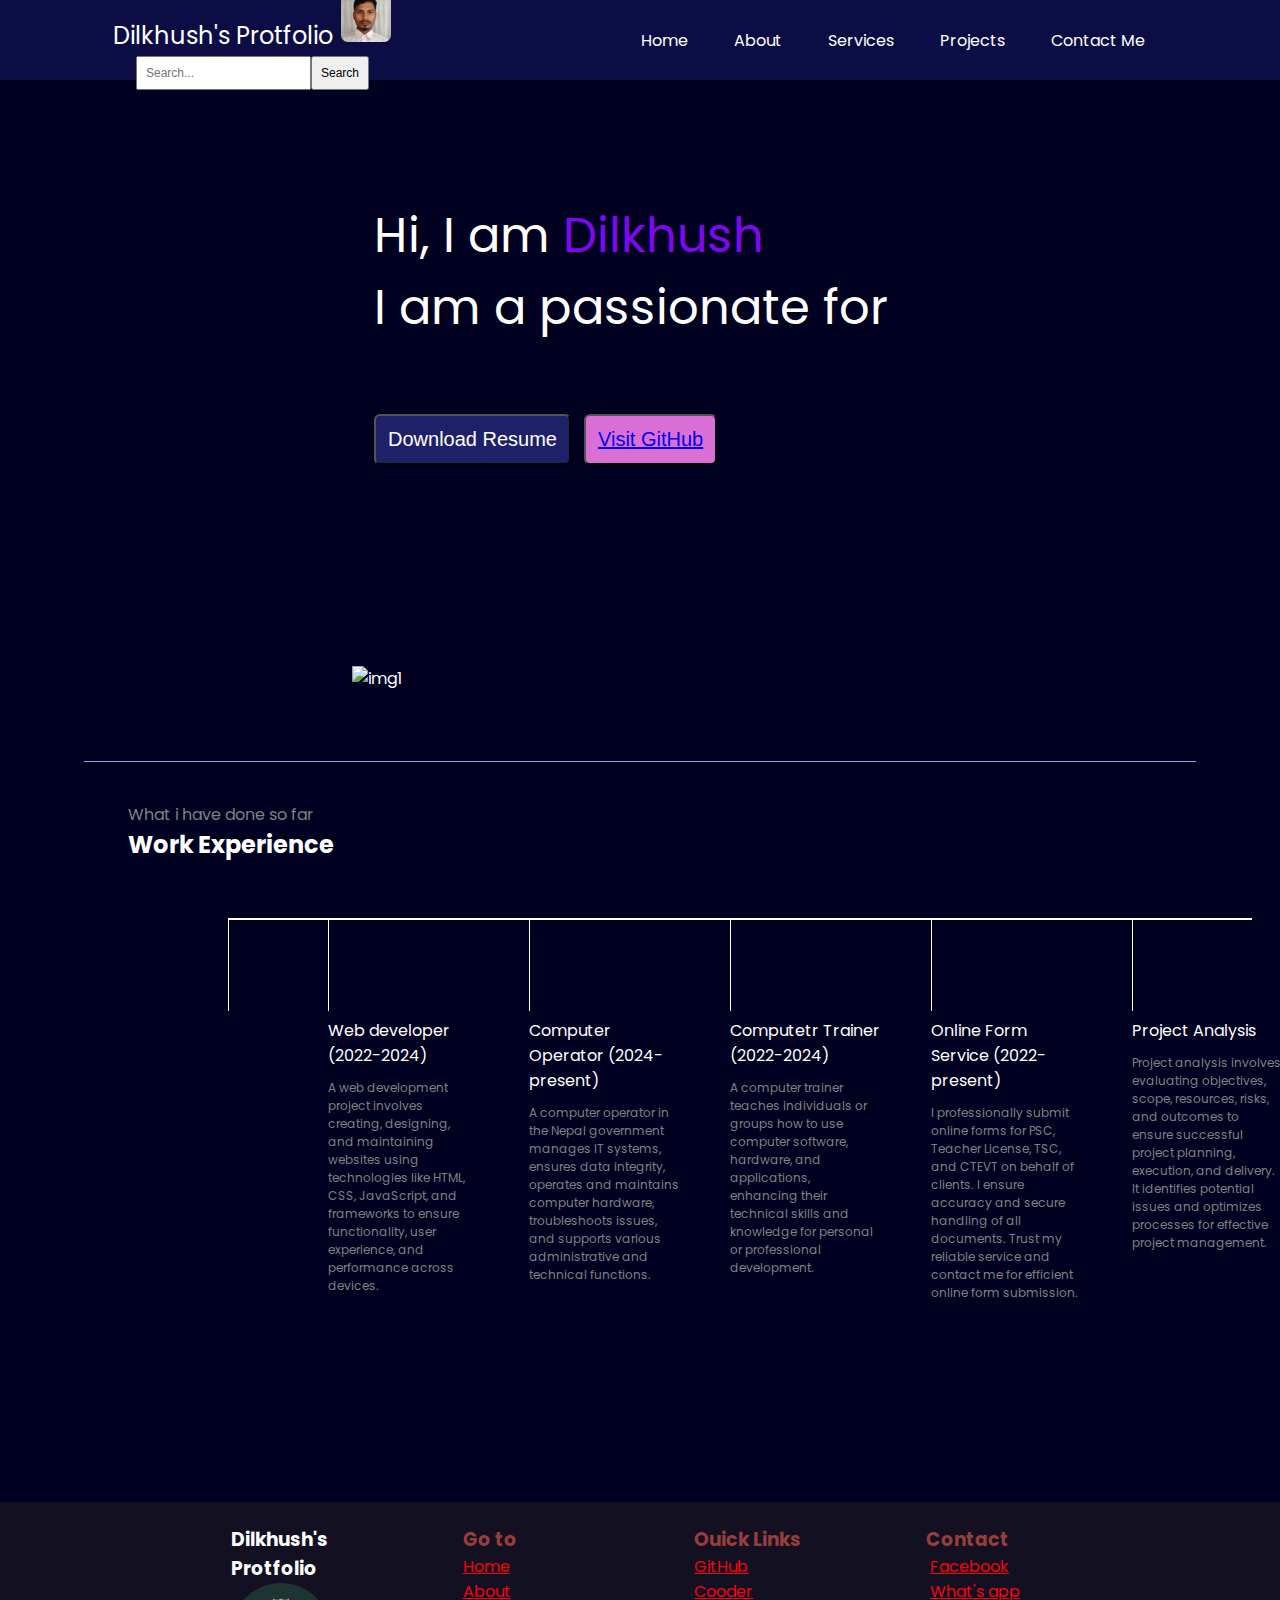
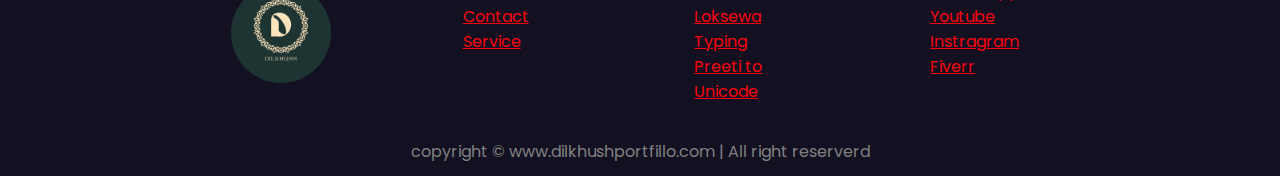
==== index.html @ b4fbde72 "change for website" ====
<!DOCTYPE html>
<html lang="en">
  <head>
    <meta charset="UTF-8" />
    <meta name="viewport" content="width=device-width, initial-scale=1.0" />
    <title>Dilkhush-protfolio</title>
    <link rel="preconnect" href="https://fonts.googleapis.com" />
    <link rel="preconnect" href="https://fonts.gstatic.com" crossorigin />
    <link
      href="https://fonts.googleapis.com/css2?family=Poppins:ital,wght@0,100;0,200;0,300;0,400;0,500;0,600;0,700;0,800;0,900;1,100;1,200;1,300;1,400;1,500;1,600;1,700;1,800;1,900&display=swap"
      rel="stylesheet"
    />
   <link rel="stylesheet" href="style.css">
  </head>
  <body>
    <header>
      <nav>
        <div class="left logoa ">Dilkhush's Protfolio
          <img id="logo" src="aslogo.jpg" alt="">
          <div class="search-container">
            <input type="text" id="search-box" class="search-box" placeholder="Search...">
            <button id="search-button" class="search-button">Search</button>
        </div>
        </div>
          <div class="verticle ">
            <div class="right ">
          <ul>
            <li><a href="/">Home</a></li>
            <li><a href="about.html" target="_blank">About</a></li>
            <li><a href="service.html" target="_blank">Services</a></li>
            <li><a href="project.html" target="_blank">Projects</a></li>
            <li><a href="contact.html" target="_blank">Contact Me</a></li>
          </ul>
        </div>
      </nav>
    </header>
    <main>
      <section class="firstSection">
          <div class="verticle ">
            <div class="leftSection ">
          <div> Hi, I am <span class="purple">Dilkhush</span></div>
          <div>I am a passionate for</div>
          <!-- <div>I am Computer Operator</div> -->
          <!-- <div>I am IT Officer</div> -->
          <span id="element"></span>
          <div class="buttons">
            <a href="cv1.pdf" download="yourfile.pdf">
            <button class="btn">Download Resume</button></a>
            <button class="btn btn2"><a href="https://github.com/dilkhushrajak" target="_blank">Visit GitHub</a></button>
          </div>
        </div>

        <div class="rightSection">
          <img src="/coder/dil1.png" alt="img1" />
        </div>
      </section>
      <hr />
      <section class="secondSection">
        <span class="text-gray">What i have done so far</span>
        <h1>Work Experience</h1>
          <div class="verticle ">
            <div class="box ">
          <div class="verticle ">
            <img class="image-top" src="coder/html.png" alt="" />
            <div class="vertical-title">Web developer (2022-2024)</div>
            <div class="vertical-desc">
              A web development project involves creating, designing, and maintaining websites using technologies like HTML, CSS, JavaScript, and frameworks to ensure functionality, user experience, and performance across devices.
            </div>
          </div>
          <div class="verticle  searchable">
            <img class="image-top" src="coder/dil1.png" alt="" />
            <div class="vertical-title">Computer Operator (2024-present)</div>
            <div class="vertical-desc">
              A computer operator in the Nepal government manages IT systems, ensures data integrity, operates and maintains computer hardware, troubleshoots issues, and supports various administrative and technical functions.
            </div>
          </div>
          <div class="verticle  searchable">
            <img class="image-top" src="coder/developer.png" alt="" />
            <div class="vertical-title">Computetr Trainer (2022-2024)</div>
            <div class="vertical-desc">
              A computer trainer teaches individuals or groups how to use computer software, hardware, and applications, enhancing their technical skills and knowledge for personal or professional development.
            </div>
          </div>
          <div class="verticle  searchable">
            <img class="image-top" src="coder/developer.png" alt="" />
            <div class="vertical-title">Online Form Service (2022-present)</div>
            <div class="vertical-desc">
              I professionally submit online forms for PSC, Teacher License, TSC, and CTEVT on behalf of clients. I ensure accuracy and secure handling of all documents. Trust my reliable service and contact me for efficient online form submission.
            </div>
          </div>
          <div class="verticle  searchable">
            <img class="image-top" src="coder/developer.png" alt="" />
            <div class="vertical-title">Project Analysis</div>
            <div class="vertical-desc">
              Project analysis involves evaluating objectives, scope, resources, risks, and outcomes to ensure successful project planning, execution, and delivery. It identifies potential issues and optimizes processes for effective project management.
            </div>
          </div>
        
      </section>
    </main>
    <footer>
      <div class="footer">
        <div class="footer-first">
          <h3>Dilkhush's Protfolio
          </h3>
          <img id="img3" src="logo-2.png" alt="">
        </div>
        <div class="footer-second  searchable">
          <ul><h3 class="h3-list">Go to</h3>
            <li><a id="a-link" href="" target="_blank">Home</a></li>
            <li><a id="a-link" href="about.html" target="_blank">About</a></li>
            <li><a id="a-link" href="contact.html" target="_blank">Contact</a></li>
            <li><a id="a-link" href="service.html" target="_blank">Service</a></li>
          
          </ul>
        </div>
        <div class="footer-third  searchable ">
          <ul><h3 class="h3-list">Ouick Links</h3>
            <li><a id="a-link" href="https://github.com/dilkhushrajak" target="_blank">GitHub</a></li>
            <li><a id="a-link" href="" target="_blank">Cooder</a></li>
            <li><a id="a-link" href="https://psc.gov.np/" target="_blank">Loksewa</a></li>
            <li><a id="a-link" href="https://hindityping.info/" target="_blank">Typing</a></li>
            <li><a id="a-link" href="https://preeti.arthasarokar.com/" target="_blank">Preeti to Unicode</a></li>
          </ul>
        </div>
        <div class="footer-fourth">
          <ul><h3 class="h3-list  searchable">Contact</h3>
           
            <li><img  id="li-img" src="/coder/facebook.png" alt=""><a id="a-link" href="https://www.facebook.com/profile.php?id=100007473285875" target="_blank">Facebook</a>
            </li>
            <li><img  id="li-img" src="/coder/contact.png" alt=""><a  id="a-link"href="" target="_blank">What's app</a>
            </li>
            <li><img  id="li-img" src="/coder/youtube png.jpeg" alt=""><a id="a-link" href="https://youtube.com/@okztech7704?si=VXj5lsh7I_cHX14S" target="_blank">Youtube</a>
            </li>
            <li><img  id="li-img" src="/coder/instra.jpeg" alt=""><a id="a-link" href="https://www.instagram.com/rajak.23dilkhush?igsh=MWQwaXZqNjgxaGM3ZA==" target="_blank">Instragram</a>
            </li>
            <li><img  id="li-img" src="/coder/fiverr.png" alt=""><a id="a-link" href="https://www.fiverr.com/dilkhush_121?up_rollout=true" target="_blank">Fiverr</a>
            </li>
          </ul>
        </div>
      </div>
      <div class="fotter-rights">
       copyright &#169; www.dilkhushportfillo.com | All right reserverd
      </div>
    </footer>
    <script src="https://unpkg.com/typed.js@2.1.0/dist/typed.umd.js"></script>
    <!-- Setup and start animation! -->
    <script>
      var typed = new Typed("#element", {
        strings: [
          "Webdeveloper",
          "Graphics Designer",
          "Computer Operator",
          "Computer Instructor",
          "IT Officer",
        ],
        typeSpeed: 50,
      });
    </script>
    <script src="script.js"></script>
  </body>
</html>
---- style.css ----
* {
    margin: 0;
    padding: 0;
  }
  body {
    background-color: rgb(0, 0, 33);
    color: white;
    font-family: "poppins", sans-serif;
  }
  .A-main {
    background-color: rgb(4, 60, 60);
    color: rgb(242, 242, 76);
    display: flex;
    flex-direction: column;
    align-items: center;
    font-size: 1.5rem;
  }
  .A-para {
    padding-left: 8px;
  }
  nav {
    display: flex;
    align-items: center;
    justify-content: space-around;
    height: 80px;
    background-color: rgb(13, 13, 69);
  }
  .S-main {
    background-color: rgb(4, 60, 60);
    color: rgb(242, 242, 76);
    /* display: flex; */
    /* flex-direction: column; */
    /* align-items: center; */
    font-size: 1.5rem;
    margin: 10px;
    padding-left: 20%;
    padding-right: 10%;
    /* column-gap: 20px; */
    font-family: Arial, Helvetica, sans-serif;
  }
  .S-main h3 {
    /* text-align: center; */
    margin-left: 20%;
    font-family: serif;
    font-size: 3rem;
  }
  .S-main #red {
    color: rgb(32, 243, 8);
  }
  .S-main p {
    font-family: "Gill Sans", "Gill Sans MT", Calibri, "Trebuchet MS",
      sans-serif;
    font-size: 1.3rem;
  }
  #center{
    text-align: center;
    color: darkorange;
  }
  #s-img{
    height: 25px;
    width: 30px;
    border-radius: 15%;
    padding: 2px;
  }
  nav {
    display: flex;
    align-items: center;
    justify-content: space-around;
    height: 80px;
    background-color: rgb(13, 13, 69);
  }
  nav ul {
    display: flex;
    justify-content: center;
  }
  nav ul li {
    list-style: none;
    margin: 0 23px;
  }
  .h3-list{
    /* background-color: aqua; */
    
    color: rgb(150, 62, 62);
  }
  nav ul li a {
    text-decoration: none;
    color: white;
  }
  nav ul li a:hover {
    background-color: rgb(4, 22, 22);
    color: rgb(224, 145, 26);
    border-radius: 3px;
    font-size: 1.04rem;
  }
   /* Add some basic styling for the search bar */
   .search-container {
    display: flex;
    justify-content: center;
    margin-top: 3px;
}
.search-box {
    padding: 8px;
    font-size: 12px;
}
.search-button {
    padding: 8px;
    font-size: 12px;
    cursor: pointer;
}
  main hr {
    border: 0;
    background-color: #9c97f1;
    height: 1.2px;
    margin: 40px 84px;
  }
  .left {
    font-size: 1.5rem;

  }
  #a-link{
    color: rgb(247, 2, 14);
  }
 
#logo{
  height: 50px;
  width: 50px;
  border-radius: 9px;
  padding: 2px;
}
  .firstSection {
    display: flex;
    justify-content: space-around;
    /* margin: 140px 0; */
  }
  .firstSection > div {
    width: 45%;
  }

  .leftSection {
    /* background-color: red; */
    font-size: 3rem;
    margin: 120px 0;
    margin-left: 22px;
  }
  .leftSection .btn {
    padding: 12px;
    background-color: #1e2167;
    color: white;
    border-radius: 6px;
    font-size: 20px;
    cursor:pointer;
  }
  .leftSection .btn2{
    /* color: white; */
    background-color: orchid;
    list-style: none;
  }
  .leftSection .btn:hover{
    background-color: aqua;
    color: black;
  }
  .leftSection .buttons{
    padding: 50px 0;
  }
  .rightSection {
    /* background-color: red; */
  }
  .rightSection img {
    height: 95%;
    width: 90%;
    margin: 30px 0;
  }
  .purple {
    color: rgb(127, 7, 238);
  }
  #element {
    color: rgb(127, 7, 238);
  }
  .secondSection {
    max-width: 80vw;
    margin: auto;
    height: 50vh;
  }
  .secondSection h1 {
    font-size: 1.5rem;
    /* height: 80vh; */
  }
  .text-gray {
    color: gray;
  }
  .secondSection .box {
    background-color: white;
    width: 80vw;
    height: 2px;
    margin: 56px 0;
    display: flex;
  }
  .secondSection .verticle {
    height: 93px;
    width: 1px;
    background-color: white;
    margin: 0 100px;
  }
  .image-top{
    width: 23px;
    position: relative;
    top: -32px;
    left: -9px;
  }
  .vertical-title{
    position: relative;
    top: 75px;
    width: 150px;

  }
  .vertical-desc{
    position: relative;
    top: 86px;
    color: gray;
    width: 150px;
    font-size: 12px
  }
  footer{
    background-color: #131021;
    /* height: 223px; */

  }
  .footer{
    display: flex;
    padding: 23px 122px;
    justify-content: space-evenly;
    margin-top: 250px ;
  }
  .footer ul{
  list-style: none;
  }
  .footer >div{
    width: 123px;
  }
  footer .fotter-rights{
    text-align: center;
    color: gray;
    padding: 12px 12px;

  }
  #li-img{
    height: 15px;
    width: 10p;
    padding: 2px;
  }
  #img3{
    height: 100px;
    width: 100px;
    border-radius: 50%;
  }
  @media screen and (max-width:900px){
    body{
      /* background-color: red; */

    }
    *{ 
      align-items: center;
    }
    nav {
    flex-direction: column;
     padding: 14px;
    margin: 14px;
    }

    .firstSection{
      flex-direction: column-reverse;
      text-align: center;
      font-size: 23px;
      margin: 80px;
    }
    #logo{
      height: 40px;
      width: 40px;
      border-radius: 7px;
      padding: 1px;
    }
    .box{
      flex-direction: column;

    }
    .secondSection{
      height: 40vh;
    }
    .leftSection .btn {
      font-size: 15px;
    }
    .secondSection .verticle{
      height: unset;
    }
    .vertical-title, .vertical-desc{
      left: 20px;
      
    }
    .vertical-title{
      font-size: 19px;
    }
    .vertical-desc{
      font-size: 12px;
    }
    .secondSection .box{
      width: 50vw;
    }
    footer{
      /* display: none; */
      padding: 8px 11px;
      margin-top: 1330px;
      font-size: 15px;

    }
    .footer{
      padding: 2px;
      /* margin-top: 1200px ; */
    }
    /* header nav .right{
      margin: 111px 0;
    } */
   
     .rightSection{
      width: 72%; !important\;
     }
     nav ul li {
          list-style: none;
          margin: -5% 7%;
          font-size: 90%;
     }
     .image-top{
      left: -29px;
     }
     .leftSection .btn{
      margin: 4px;

     }
  .rightSection img {
   margin: 0 0px;
   padding: 0 0px;
   height: 300px;

   width: 200px;
  }
  .firstSection {
    /* display: flex; */
    /* justify-content: space-around; */
    /* margin: 140px 0; */
  }
  .leftSection{
    margin: 3px 0;
    width: 100%;
    display: flex;
    flex-direction: column;
    justify-content: center;
    /* align-items: center; */
    font-size: 2rem;
  }
        
element {
}
* {
margin: 0;

padding: 0;

}
    
  }
  @media screen and (max-width:500px){
    body{
      /* background-color: red; */

    }
    #logo{
      height: 30px;
      width: 30px;
      border-radius: 5px;
      padding: 1px;
    }
    nav {
      flex-direction: column;
      padding: 1px;
      margin: 1px;        }
    .firstSection{
      flex-direction: column-reverse;
      text-align: center;
      font-size: 23px;
      margin: 80px;
    }
    .box{
      flex-direction: column;
    }
    .secondSection .verticle{
      height: unset;
    }
    .leftSection .btn {
      font-size: 10px;
    }
    .vertical-title, .vertical-desc{
      left: 45px;
    }
    .secondSection .box{
      width: 50vw;
    }
    footer{
      padding: 6px 8px;
      margin-top: 1183px;

    }
    .footer{
      /* margin-top: 1083px; */
      padding: 1px ;
      /* font-size: 0.6rem; */
    }
    /* header nav .right{
      margin: 111px 0;
    } */
     .rightSection{
      width: 72%; !important\;
     }
     nav ul li {
          list-style: none;
          margin: -5% 7%;
          font-size: 60%;
     }
     .image-top{
      left: -29px;
     }
     .leftSection .btn{
      margin: 4px;
     }
  .rightSection img {
   margin: 0 0px;
   padding: 0 0px;
   height: 300px;
   width: 200px;
  }
  .firstSection {
    /* display: flex; */
    /* justify-content: space-around; */
    /* margin: 140px 0; */
  }
  .leftSection{
    margin: 3px 0;
    width: 100%;
    display: flex;
    flex-direction: column;
    justify-content: center;
    /* align-items: center; */
    font-size: 1.5rem;
  }
        
element {
}
* {
margin: 0;

padding: 0;

}
@media screen and (max-width:240px){
nav {
      flex-direction: column;
      padding: 0.5px;
      margin: 0.5px;        }

.firstSection{
      flex-direction: column-reverse;
      text-align: center;
      font-size: 15px;
      margin: 50px;
}   
element {
}
#logo{
  height: 20px;
  width: 25px;
  border-radius: 5px;
  padding: 1px;
}
* {
margin: 0;
padding: 0;
}
.box{
      flex-direction: column;
    }
    .secondSection .verticle{
      height: unset;
    }
    .vertical-title, .vertical-desc{
      left: 10px;
    }
    .secondSection .verticle{
      height: unset;
    }
    .leftSection .btn {
      font-size: 8px;
    }
    /* .vertical-title, .vertical-desc{
      left: 25px; */
    }
    .secondSection .box{
      width: 30vw;
    }
    footer{
      /* display: none; */
      padding: 3px 4px;
      /* margin: 5px; */
     /* margin-top: 500px; */
    }
    .footer{
      margin-top: 300px;
      padding: 0.3rem;
      font-size: 0.6rem;
    }
    footer .fotter-rights {
      font-size: 7px;
    }
    /* header nav .right{
      margin: 111px 0;
    } */
     .rightSection{
      width: 50%; !important\;
     }
     nav ul li {
          list-style: none;
          margin: -3% 4%;
          font-size: 50%;
     }
     .image-top{
      left: -19px;
     }
     .leftSection .btn{
      margin: 2px;
     }
  .rightSection img {
   margin: 0 0px;
   padding: 0 0px;
   height: 200px;
   width: 150px;
  } 
  .leftSection{
    margin: 2px 0;
    width: 100%;
    display: flex;
    flex-direction: column;
    justify-content: center;
    /* align-items: center; */
    font-size: 1rem;
  }
  }
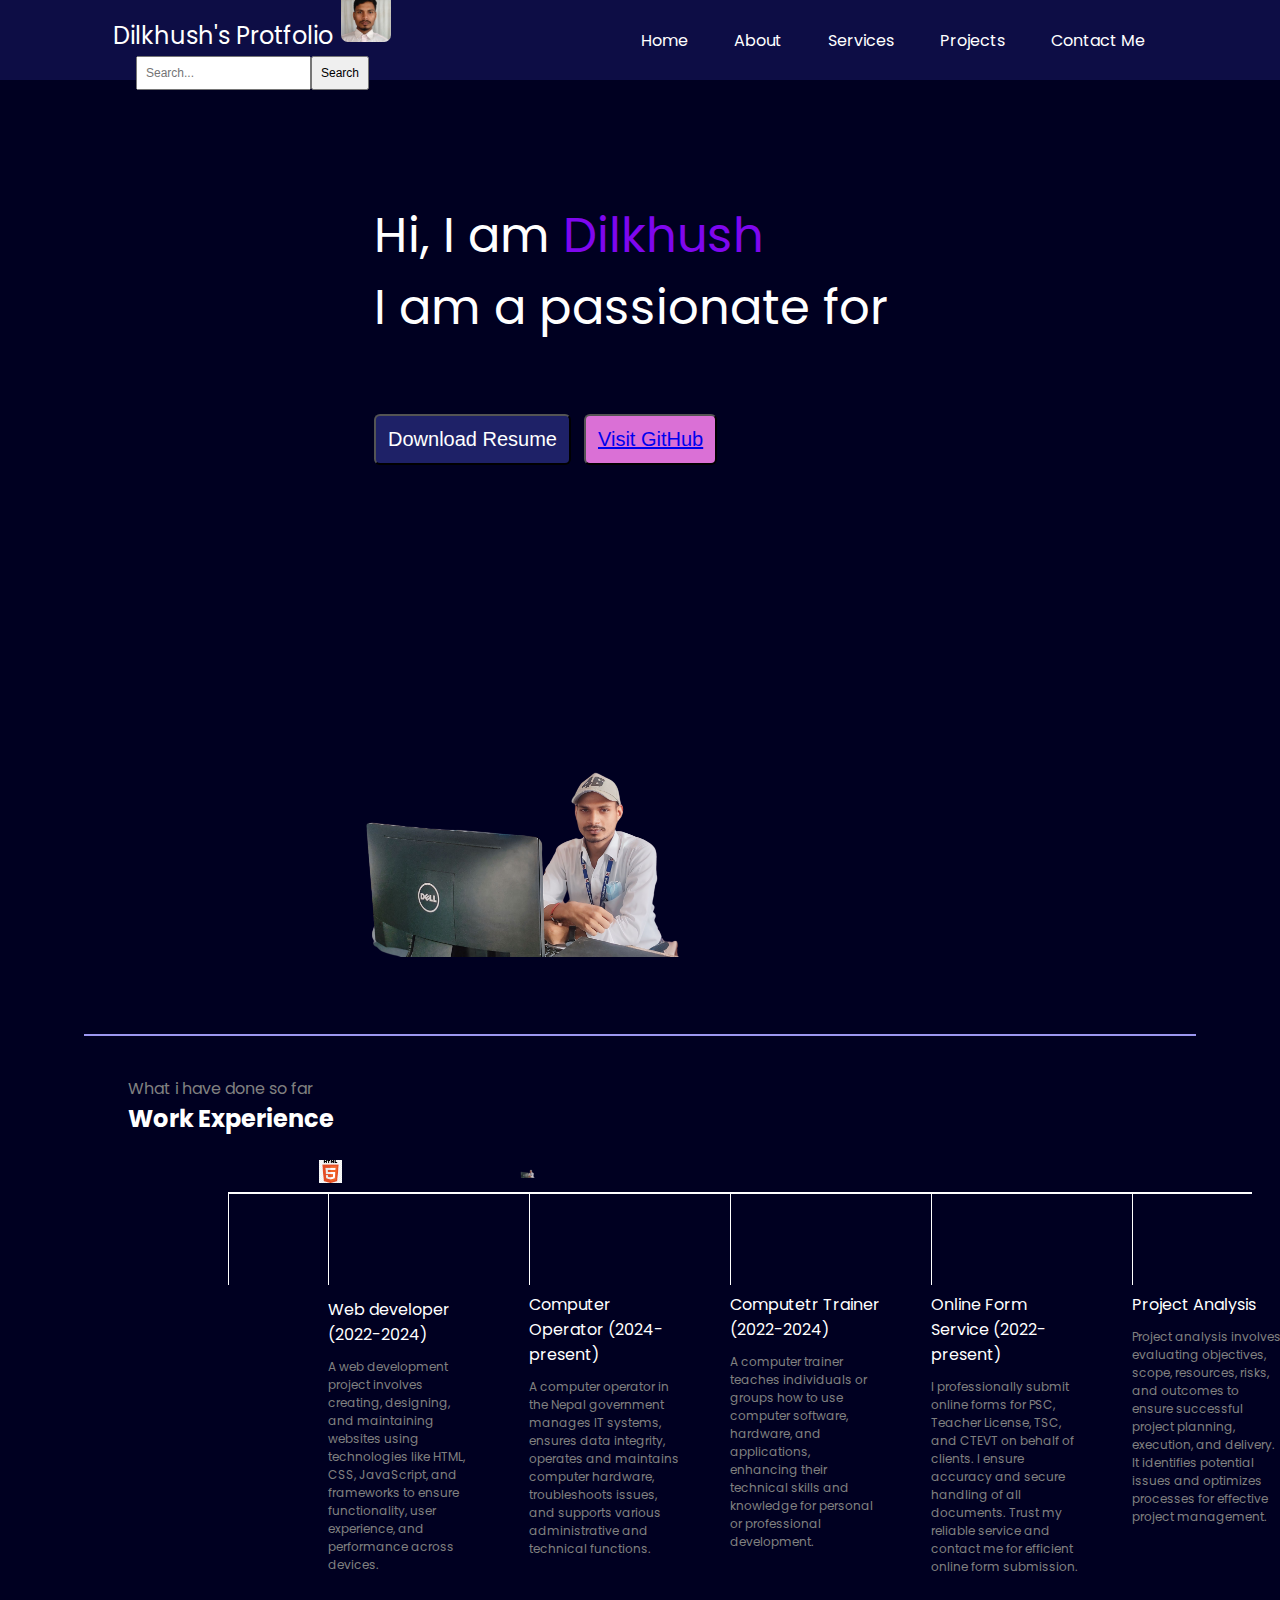
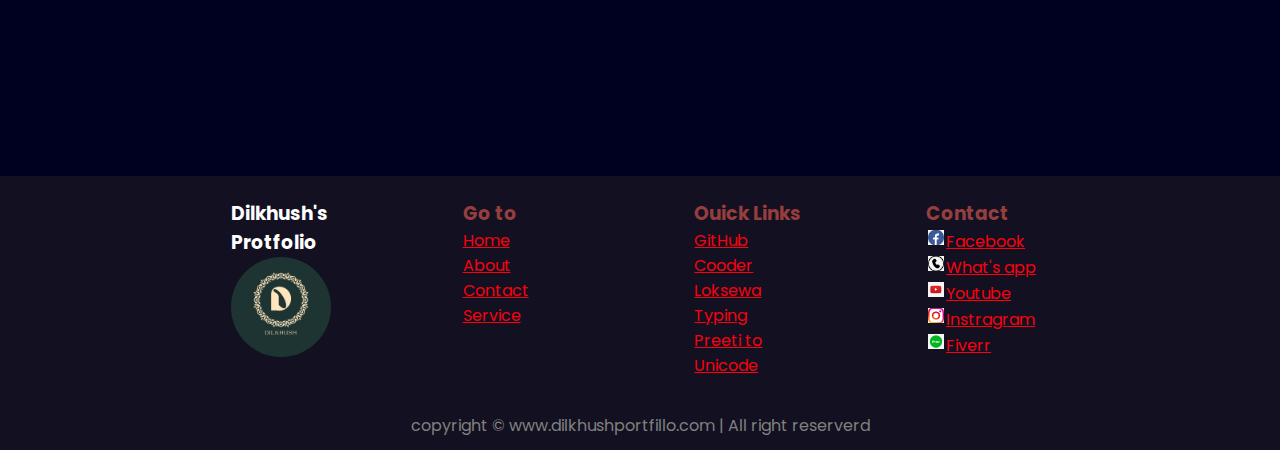
==== commit 95fa113f: "file upload" ====
--- a/index.html
+++ b/index.html
@@ -51,7 +51,7 @@
         </div>
 
         <div class="rightSection">
-          <img src="/coder/dil1.png" alt="img1" />
+          <img src="dil1.png" alt="img1" />
         </div>
       </section>
       <hr />
@@ -61,35 +61,35 @@
           <div class="verticle ">
             <div class="box ">
           <div class="verticle ">
-            <img class="image-top" src="coder/html.png" alt="" />
+            <img class="image-top" src="html.png" alt="" />
             <div class="vertical-title">Web developer (2022-2024)</div>
             <div class="vertical-desc">
               A web development project involves creating, designing, and maintaining websites using technologies like HTML, CSS, JavaScript, and frameworks to ensure functionality, user experience, and performance across devices.
             </div>
           </div>
           <div class="verticle  searchable">
-            <img class="image-top" src="coder/dil1.png" alt="" />
+            <img class="image-top" src="dil1.png" alt="" />
             <div class="vertical-title">Computer Operator (2024-present)</div>
             <div class="vertical-desc">
               A computer operator in the Nepal government manages IT systems, ensures data integrity, operates and maintains computer hardware, troubleshoots issues, and supports various administrative and technical functions.
             </div>
           </div>
           <div class="verticle  searchable">
-            <img class="image-top" src="coder/developer.png" alt="" />
+            <img class="image-top" src="developer.png" alt="" />
             <div class="vertical-title">Computetr Trainer (2022-2024)</div>
             <div class="vertical-desc">
               A computer trainer teaches individuals or groups how to use computer software, hardware, and applications, enhancing their technical skills and knowledge for personal or professional development.
             </div>
           </div>
           <div class="verticle  searchable">
-            <img class="image-top" src="coder/developer.png" alt="" />
+            <img class="image-top" src="developer.png" alt="" />
             <div class="vertical-title">Online Form Service (2022-present)</div>
             <div class="vertical-desc">
               I professionally submit online forms for PSC, Teacher License, TSC, and CTEVT on behalf of clients. I ensure accuracy and secure handling of all documents. Trust my reliable service and contact me for efficient online form submission.
             </div>
           </div>
           <div class="verticle  searchable">
-            <img class="image-top" src="coder/developer.png" alt="" />
+            <img class="image-top" src="developer.png" alt="" />
             <div class="vertical-title">Project Analysis</div>
             <div class="vertical-desc">
               Project analysis involves evaluating objectives, scope, resources, risks, and outcomes to ensure successful project planning, execution, and delivery. It identifies potential issues and optimizes processes for effective project management.
@@ -126,15 +126,15 @@
         <div class="footer-fourth">
           <ul><h3 class="h3-list  searchable">Contact</h3>
            
-            <li><img  id="li-img" src="/coder/facebook.png" alt=""><a id="a-link" href="https://www.facebook.com/profile.php?id=100007473285875" target="_blank">Facebook</a>
+            <li><img  id="li-img" src="facebook.png" alt=""><a id="a-link" href="https://www.facebook.com/profile.php?id=100007473285875" target="_blank">Facebook</a>
             </li>
-            <li><img  id="li-img" src="/coder/contact.png" alt=""><a  id="a-link"href="" target="_blank">What's app</a>
+            <li><img  id="li-img" src="contact.png" alt=""><a  id="a-link"href="" target="_blank">What's app</a>
             </li>
-            <li><img  id="li-img" src="/coder/youtube png.jpeg" alt=""><a id="a-link" href="https://youtube.com/@okztech7704?si=VXj5lsh7I_cHX14S" target="_blank">Youtube</a>
+            <li><img  id="li-img" src="youtube png.jpeg" alt=""><a id="a-link" href="https://youtube.com/@okztech7704?si=VXj5lsh7I_cHX14S" target="_blank">Youtube</a>
             </li>
-            <li><img  id="li-img" src="/coder/instra.jpeg" alt=""><a id="a-link" href="https://www.instagram.com/rajak.23dilkhush?igsh=MWQwaXZqNjgxaGM3ZA==" target="_blank">Instragram</a>
+            <li><img  id="li-img" src="instra.jpeg" alt=""><a id="a-link" href="https://www.instagram.com/rajak.23dilkhush?igsh=MWQwaXZqNjgxaGM3ZA==" target="_blank">Instragram</a>
             </li>
-            <li><img  id="li-img" src="/coder/fiverr.png" alt=""><a id="a-link" href="https://www.fiverr.com/dilkhush_121?up_rollout=true" target="_blank">Fiverr</a>
+            <li><img  id="li-img" src="fiverr.png" alt=""><a id="a-link" href="https://www.fiverr.com/dilkhush_121?up_rollout=true" target="_blank">Fiverr</a>
             </li>
           </ul>
         </div>
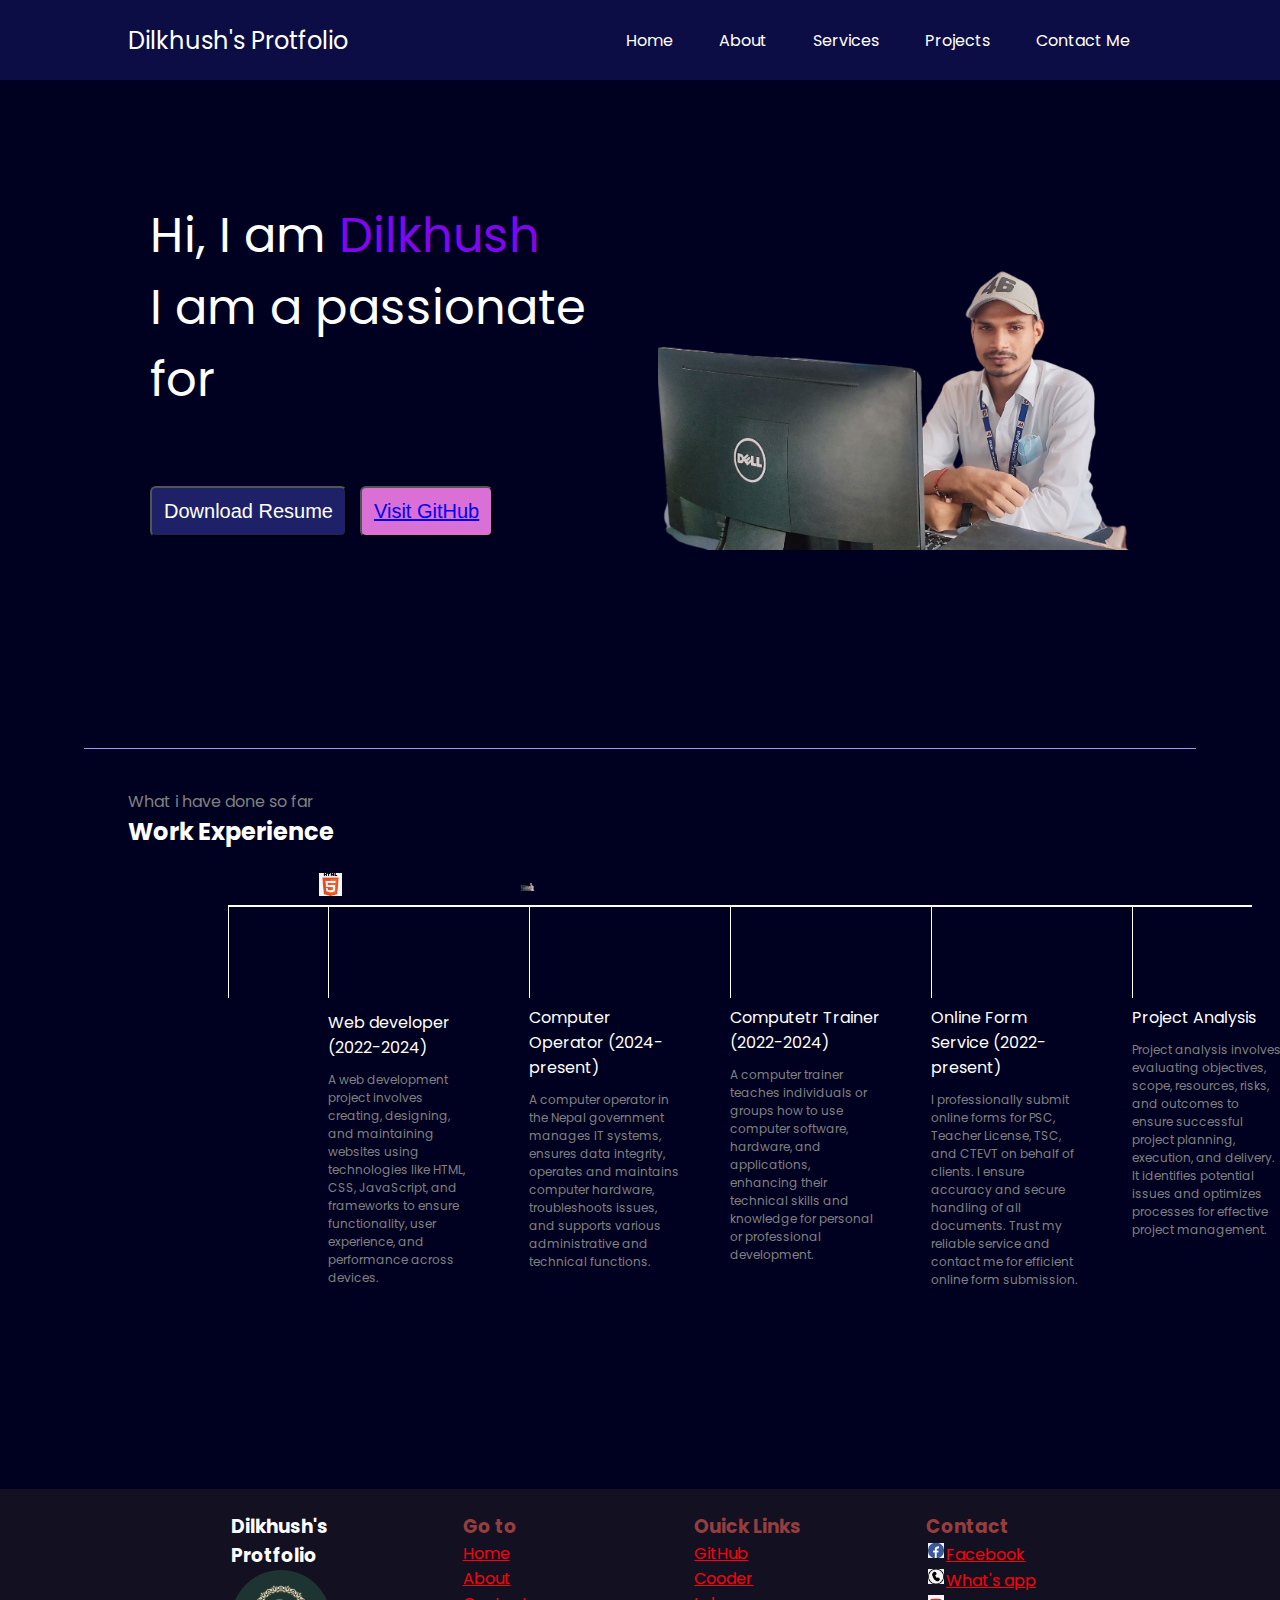
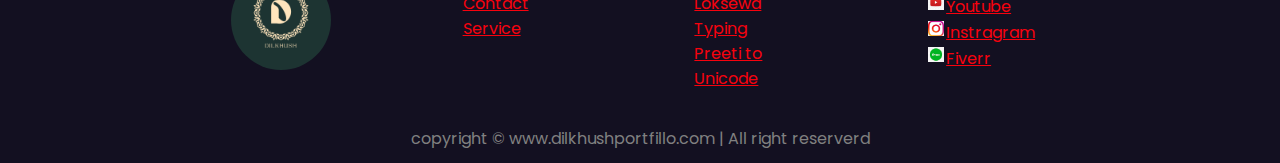
==== commit bbc42bd2: "div sec img set" ====
--- a/index.html
+++ b/index.html
@@ -16,11 +16,7 @@
     <header>
       <nav>
         <div class="left logoa ">Dilkhush's Protfolio
-          <img id="logo" src="aslogo.jpg" alt="">
-          <div class="search-container">
-            <input type="text" id="search-box" class="search-box" placeholder="Search...">
-            <button id="search-button" class="search-button">Search</button>
-        </div>
+         
         </div>
           <div class="verticle ">
             <div class="right ">
--- a/style.css
+++ b/style.css
@@ -133,7 +133,9 @@
     /* margin: 140px 0; */
   }
   .firstSection > div {
-    width: 45%;
+    width: 80%;
+    display: flex;
+    justify-content: space-between;
   }
 
   .leftSection {
@@ -164,10 +166,14 @@
   }
   .rightSection {
     /* background-color: red; */
+    width: 500px;
+  height: 440px;
   }
   .rightSection img {
-    height: 95%;
-    width: 90%;
+width: 100%;
+height:100%;
+object-fit: cover;
+object-position: -24px;
     margin: 30px 0;
   }
   .purple {
@@ -550,4 +556,4 @@
     /* align-items: center; */
     font-size: 1rem;
   }
-  }+  }z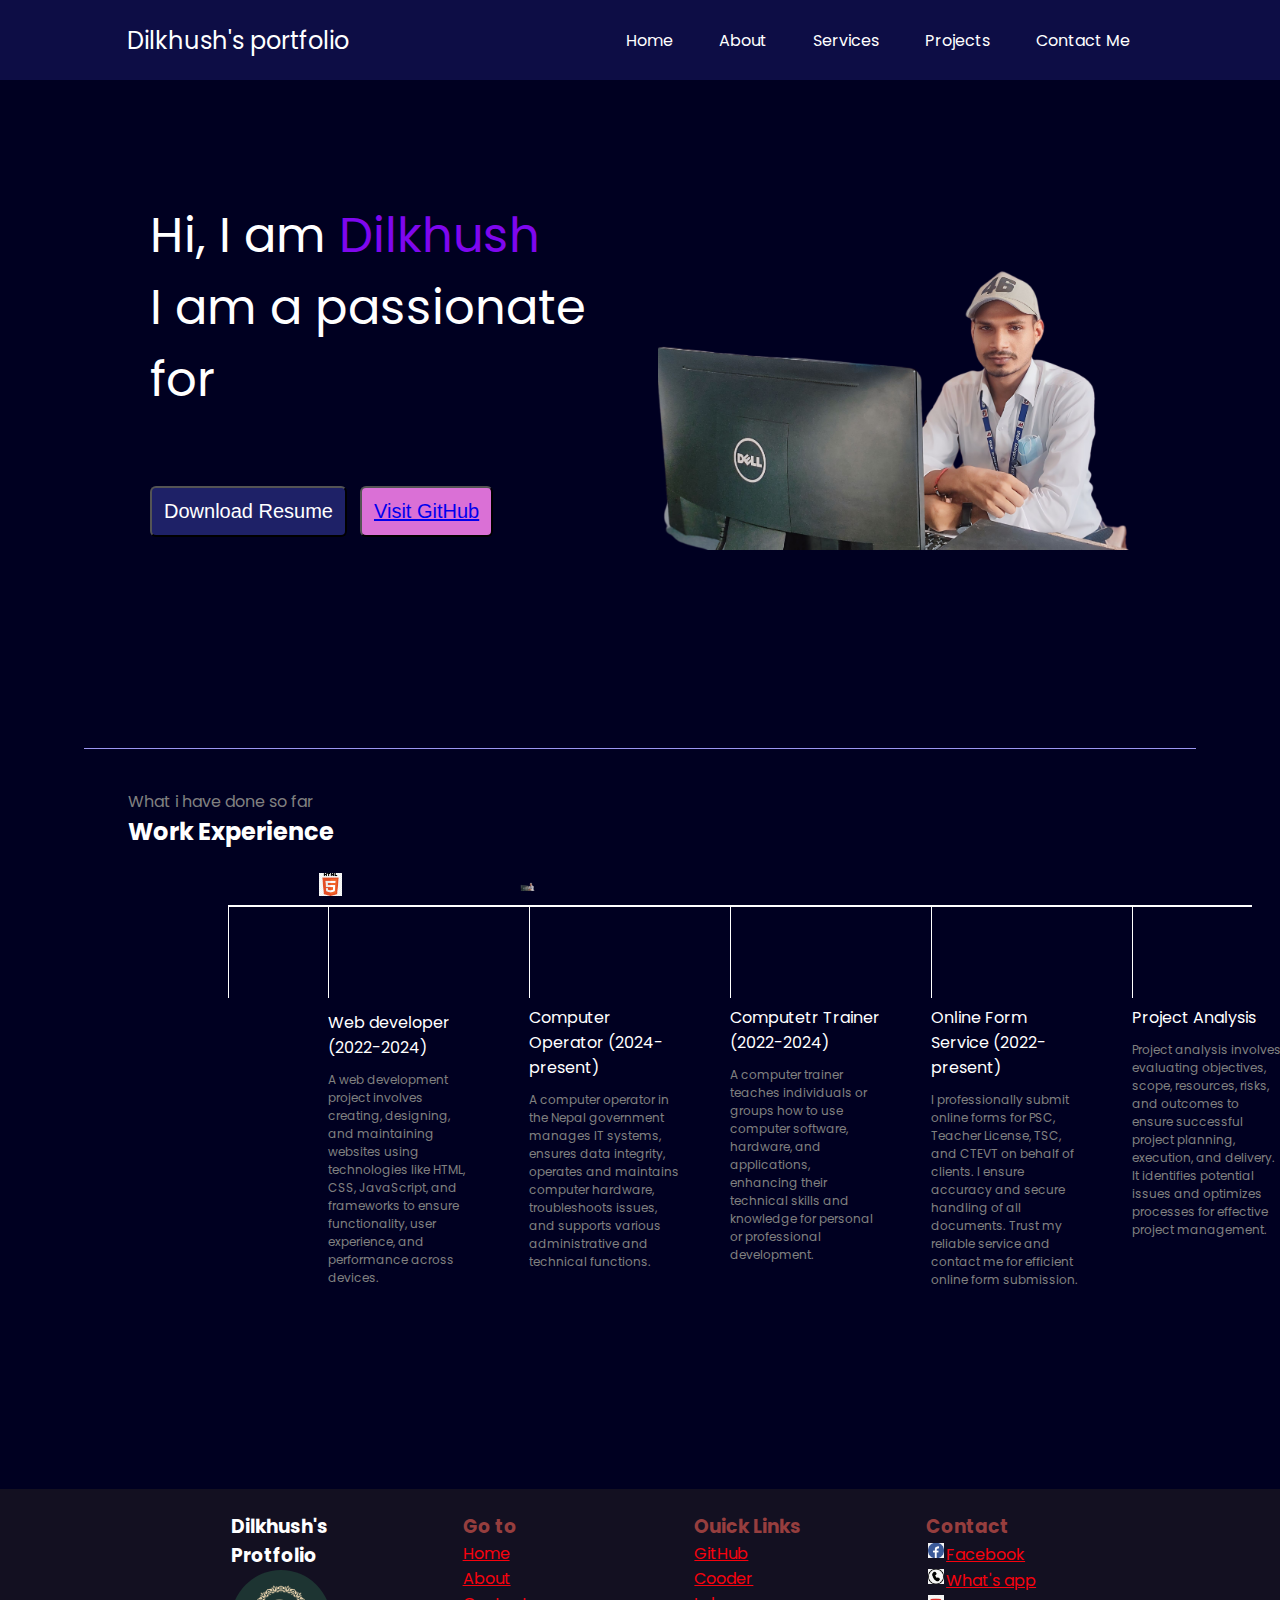
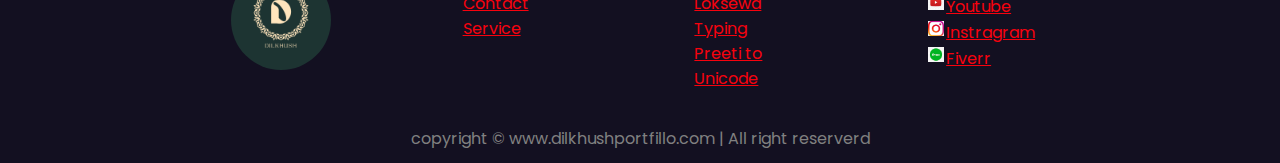
==== commit 77905a59: "server change" ====
--- a/index.html
+++ b/index.html
@@ -3,7 +3,7 @@
   <head>
     <meta charset="UTF-8" />
     <meta name="viewport" content="width=device-width, initial-scale=1.0" />
-    <title>Dilkhush-protfolio</title>
+    <title>Dilkhush-portfolio</title>
     <link rel="preconnect" href="https://fonts.googleapis.com" />
     <link rel="preconnect" href="https://fonts.gstatic.com" crossorigin />
     <link
@@ -15,13 +15,13 @@
   <body>
     <header>
       <nav>
-        <div class="left logoa ">Dilkhush's Protfolio
+        <div class="left logoa ">Dilkhush's portfolio
          
         </div>
           <div class="verticle ">
             <div class="right ">
           <ul>
-            <li><a href="/">Home</a></li>
+            <li><a href="index.html">Home</a></li>
             <li><a href="about.html" target="_blank">About</a></li>
             <li><a href="service.html" target="_blank">Services</a></li>
             <li><a href="project.html" target="_blank">Projects</a></li>
